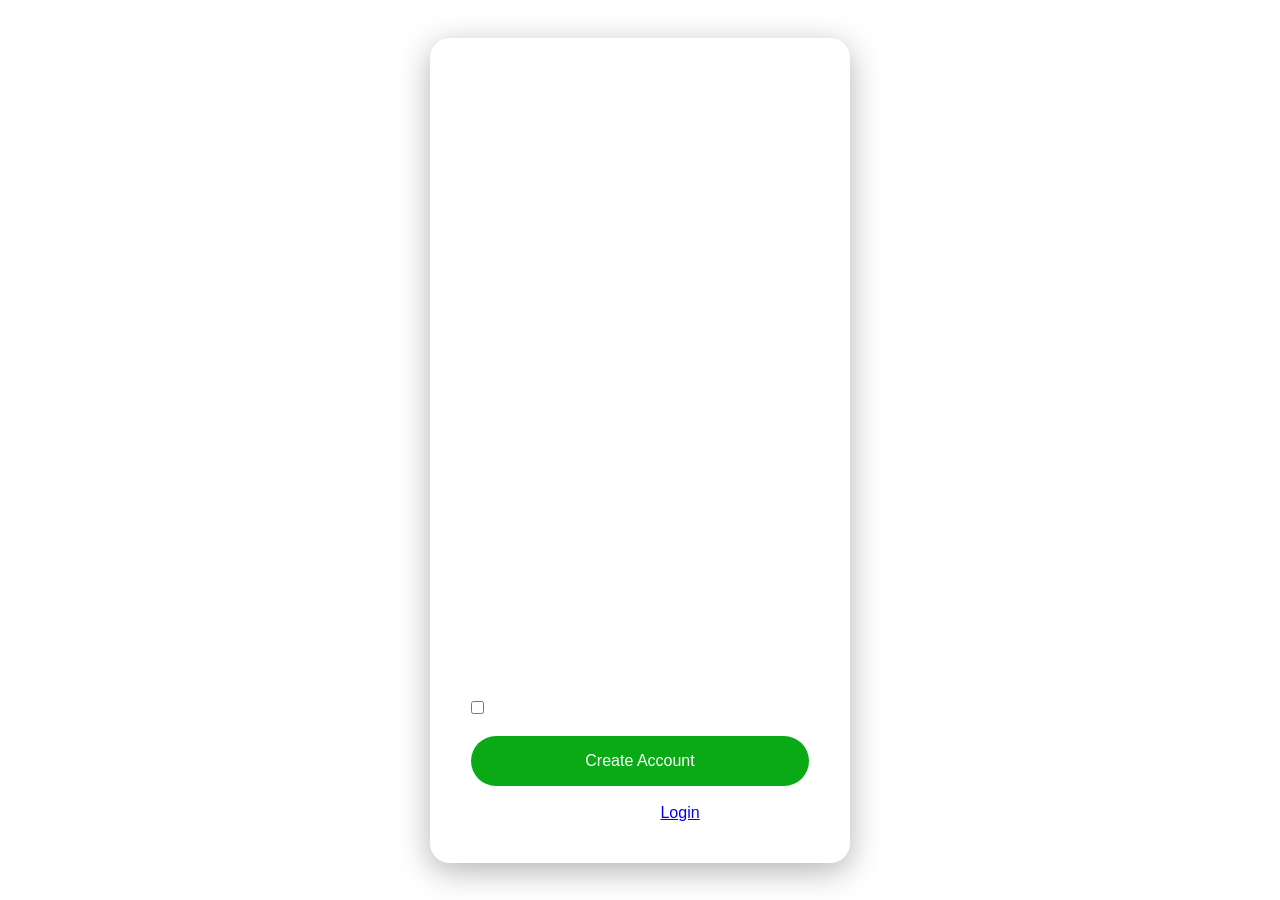
==== Sign up.html @ dcb17c59 "Add files via upload" ====
<!DOCTYPE html>
<html lang="en">

<head>
    <meta charset="UTF-8">
    <meta name="viewport" content="width=device-width, initial-scale=1.0">
    <title>Sign up</title>

    <link rel="stylesheet" href="https://cdnjs.cloudflare.com/ajax/libs/font-awesome/6.5.2/css/all.min.css">

    <link rel="stylesheet" href="./Sign up.css">

</head>

<body>

    <div class="Sign-up-container">

        <div class="profile-icon">
            <i class="fas fa-user"></i>
        </div>

        <h2>Hello</h2>
        <p class="subtitle">Create an account</p>

        <form action="#">

            <div class="input-group">
                <i class="fas fa-user"></i>
                <input type="text" placeholder="Enter your full name" required>
            </div>

            <div class="input-group">
                <i class="fas fa-user-circle"></i>
                <input type="text" placeholder="Enter your username" required>
            </div>

            <div class="input-group">
                <i class="fas fa-envelope"></i>
                <input type="email" placeholder="Enter your email" required>
            </div>

            <div class="input-group">
                <i class="fas fa-phone"></i>
                <input type="email" placeholder="Enter your phone number" required>
            </div>

            <div class="input-group">
                <i class="fas fa-lock"></i>
                <input type="password" placeholder="Enter your password" required>
            </div>

            <div class="input-group">
                <i class="fas fa-lock"></i>
                <input type="password" placeholder="Confirm password" required>
            </div>

            <label>
                <input type="checkbox" required> I agree to the Terms and Conditions
            </label><br><br>

            <button type="submit" class="btn">Create Account</button><br><br>
            <div class="login-link">
                Already have an account?
                <a href="./index.html">Login</a>
            </div>

</body>

</html>
---- Sign up.css ----
* {
    margin: 0;
    padding: 0;
    box-sizing: border-box;
    font-family: 'Poppins', sans-serif;
}

body {
    min-height: 100vh;
    display: flex;
    justify-content: center;
    align-items: center;

    background-image: url("./Assets/Img/Banner\ of\ liquid\,\ drops\ and\ bubbles\ in\ green\ color\ to\ decorate\ poster\ and\ booklet\ cover_.jfif");
    background-size: cover;
    background-position: center;
    background-repeat: no-repeat;
}

.Sign-up-container {
    width: 420px;
    padding: 40px;

    background: rgba(255, 255, 255, 0.08);
    border: 1px solid rgba(255, 255, 255, 0.2);

    backdrop-filter: blur(18px);
    -webkit-backdrop-filter: blur(18px);

    border-radius: 20px;

    box-shadow: 0 8px 32px rgba(0, 0, 0, 0.3);

    color: white;
}

.profile-icon {
    width: 90px;
    height: 90px;

    margin: 0 auto 20px;

    border-radius: 50%;

    background: rgba(255, 255, 255, 0.15);

    display: flex;
    justify-content: center;
    align-items: center;

    border: 1px solid rgba(255, 255, 255, 0.2);
}

.profile-icon i {
    font-size: 40px;
    color: white;
}

.Sign-up-container h2 {
    text-align: center;
    font-size: 2rem;
    margin-bottom: 8px;
}

.subtitle {
    text-align: center;
    color: rgba(255, 255, 255, 0.8);
    margin-bottom: 30px;
    font-size: 14px;
}

.input-group {
    position: relative;
    margin-bottom: 20px;
}

.input-group i {
    position: absolute;
    left: 18px;
    top: 50%;
    transform: translateY(-50%);
    color: rgba(255, 255, 255, 0.8);
}

.input-group input {
    width: 100%;
    height: 50px;

    border: 1px solid rgba(255, 255, 255, 0.3);
    border-radius: 30px;

    background: transparent;

    outline: none;

    color: white;
    font-size: 15px;

    padding: 0 20px 0 50px;
}

.input-group input::placeholder {
    color: rgba(255, 255, 255, 0.7);
}

.options {
    display: flex;
    justify-content: space-between;
    align-items: center;

    margin-bottom: 20px;

    font-size: 14px;
}

.btn {
    width: 100%;
    height: 50px;

    border: none;
    border-radius: 30px;

    background: #09aa16;

    color: white;

    font-size: 16px;
    font-weight: 400;

    cursor: pointer;

    transition: 0.3s;
}

.btn:hover {
    transform: translateY(-2px);
}
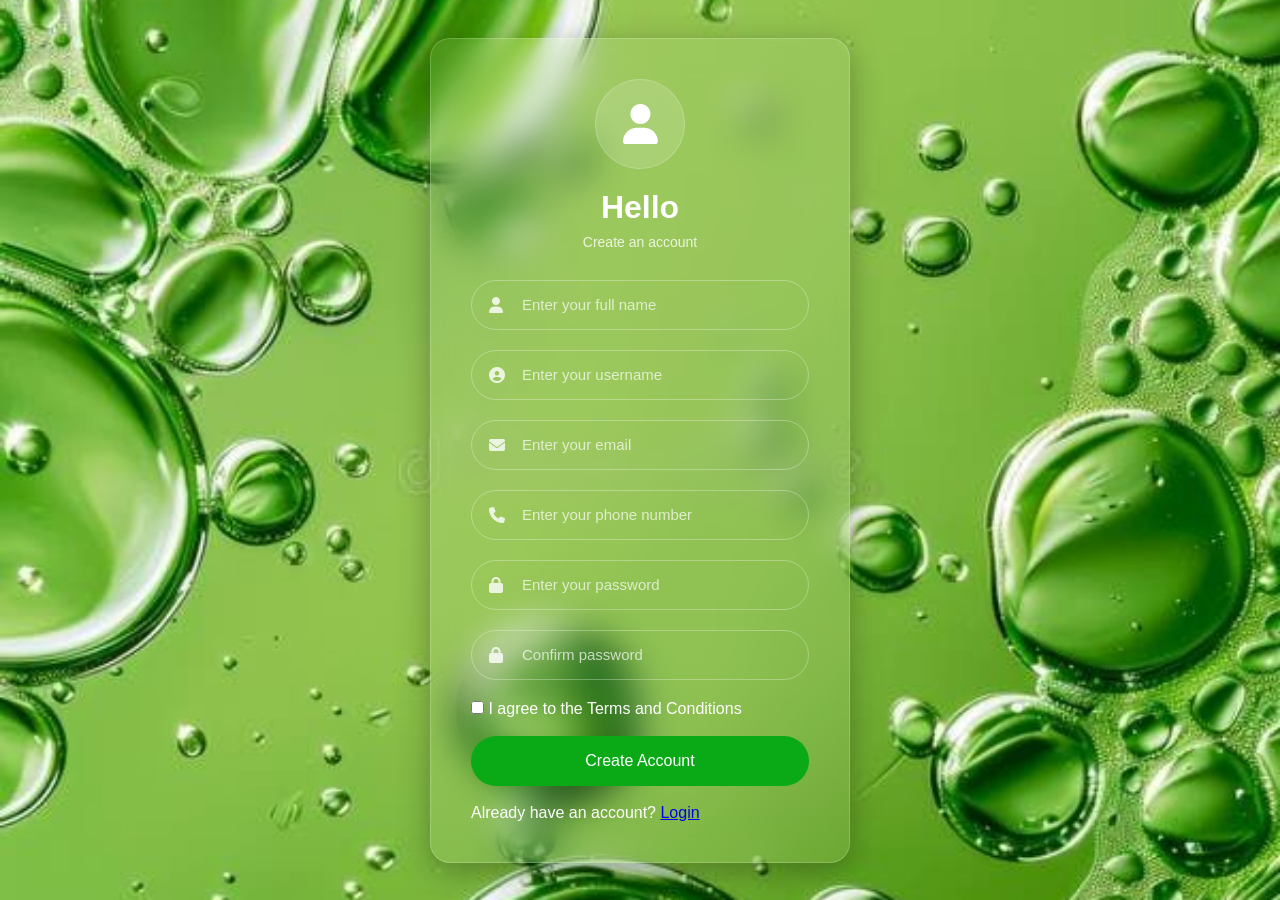
==== commit 162f4fb8: "Update Sign up.html Fixed phone number input field" ====
--- a/Sign up.html
+++ b/Sign up.html
@@ -42,7 +42,7 @@
 
             <div class="input-group">
                 <i class="fas fa-phone"></i>
-                <input type="email" placeholder="Enter your phone number" required>
+                <input type="tel" placeholder="Enter your phone number" required>
             </div>
 
             <div class="input-group">
@@ -67,4 +67,4 @@
 
 </body>
 
-</html>+</html>
--- a/Sign up.css
+++ b/Sign up.css
@@ -11,7 +11,7 @@
     justify-content: center;
     align-items: center;
 
-    background-image: url("./Assets/Img/Banner\ of\ liquid\,\ drops\ and\ bubbles\ in\ green\ color\ to\ decorate\ poster\ and\ booklet\ cover_.jfif");
+    background-image: url("./Banner\ of\ liquid\,\ drops\ and\ bubbles\ in\ green\ color\ to\ decorate\ poster\ and\ booklet\ cover_.jfif");
     background-size: cover;
     background-position: center;
     background-repeat: no-repeat;
@@ -134,4 +134,4 @@
 
 .btn:hover {
     transform: translateY(-2px);
-}+}
